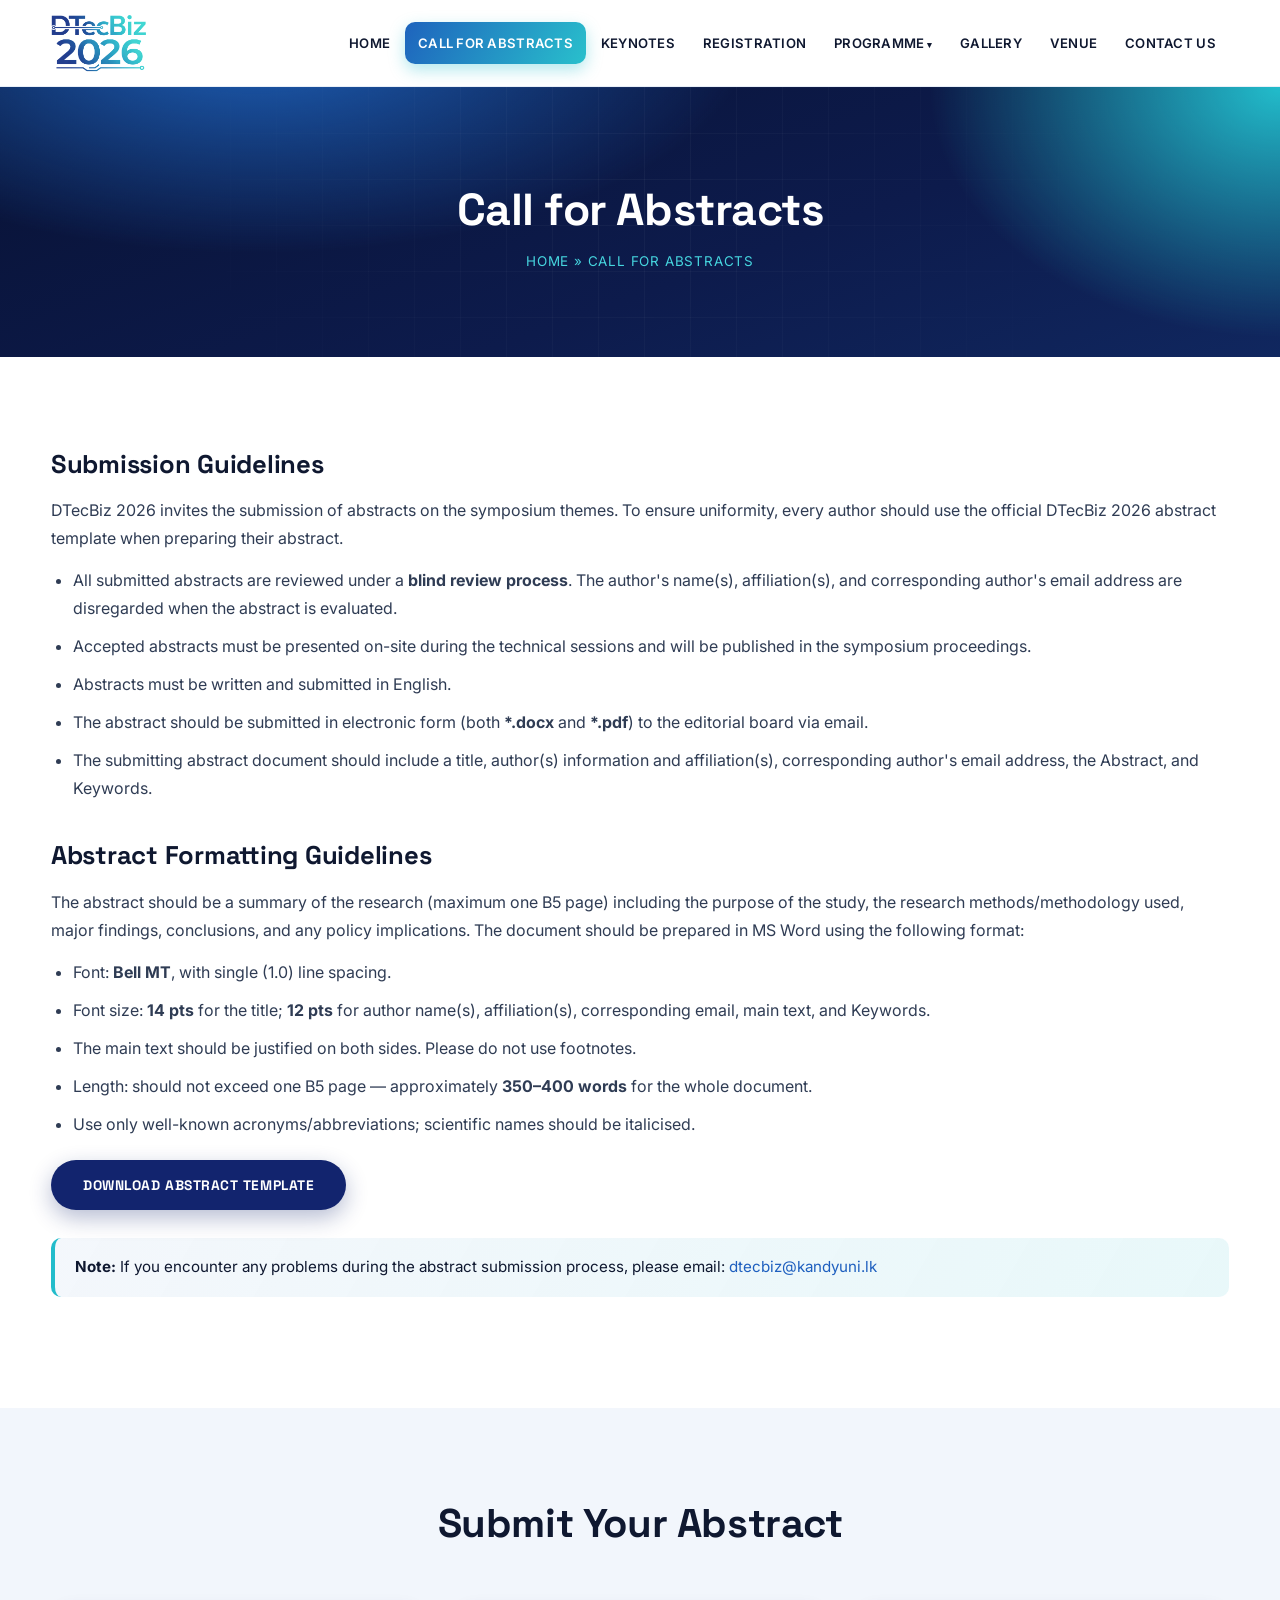
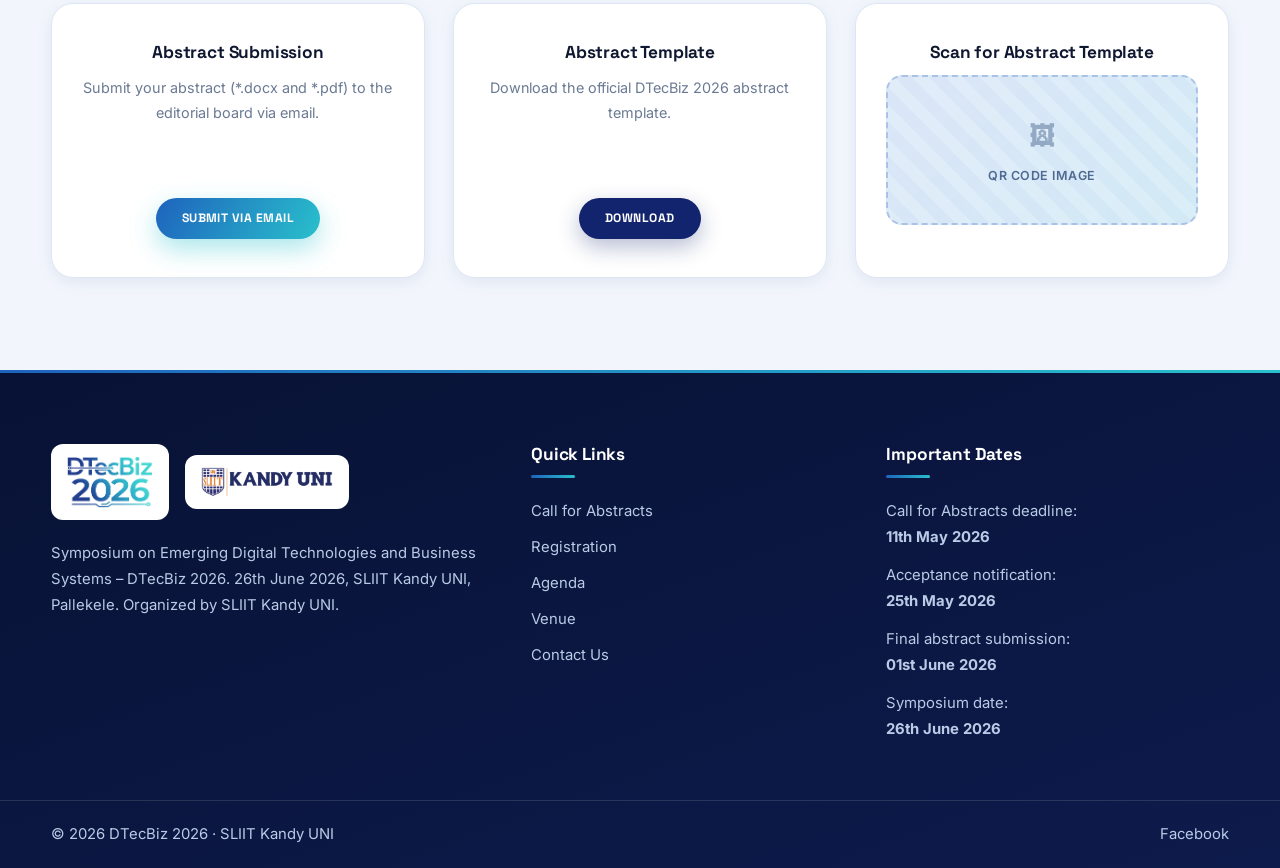
==== call-for-papers.html @ 885c9efa "Add DTecBiz 2026 symposium website Static front-end for the Symposium on Emerging Digital Technologi" ====
<!DOCTYPE html>
<html lang="en">
<head>
<meta charset="UTF-8">
<meta name="viewport" content="width=device-width, initial-scale=1.0">
<title>CALL FOR PAPERS - DTecBiz 2026</title>
<link rel="preconnect" href="https://fonts.googleapis.com">
<link href="https://fonts.googleapis.com/css2?family=Space+Grotesk:wght@400;500;600;700&family=Inter:wght@400;500;600;700&display=swap" rel="stylesheet">
<link rel="stylesheet" href="css/style.css">
</head>
<body>
<div id="scrollProgress"></div>

<header class="site-header">
    <div class="container">
        <a class="brand" href="index.html">
            <img src="images/dtecbiz-logo.png" alt="DTecBiz 2026" class="brand-logo">
        </a>
        <button class="nav-toggle" aria-label="Toggle menu" aria-expanded="false">&#9776;</button>
        <nav class="main-nav">
            <ul>
                <li><a href="index.html">HOME</a></li>
                <li class="active"><a href="call-for-papers.html">CALL FOR ABSTRACTS</a></li>
                <li><a href="keynotes.html">KEYNOTES</a></li>
                <li><a href="registration.html">REGISTRATION</a></li>
                <li class="dropdown"><a href="technical-programme.html">PROGRAMME</a>
                    <ul class="sub-menu">
                        <li><a href="technical-programme.html">AGENDA</a></li>
                        <li><a href="instructions.html">INSTRUCTIONS</a></li>
                    </ul>
                </li>
                <li><a href="gallery.html">GALLERY</a></li>
                <li><a href="venue.html">VENUE</a></li>
                <li><a href="contact-us.html">CONTACT US</a></li>
            </ul>
        </nav>
    </div>
</header>

<section class="page-hero">
    <div class="container">
        <h1>Call for Abstracts</h1>
        <div class="crumb">Home &raquo; Call for Abstracts</div>
    </div>
</section>

<section class="section">
    <div class="container content">
        <h2>Submission Guidelines</h2>
        <p>DTecBiz 2026 invites the submission of abstracts on the symposium themes. To ensure uniformity, every author should use the official DTecBiz 2026 abstract template when preparing their abstract.</p>
        <ul>
            <li>All submitted abstracts are reviewed under a <strong>blind review process</strong>. The author's name(s), affiliation(s), and corresponding author's email address are disregarded when the abstract is evaluated.</li>
            <li>Accepted abstracts must be presented on-site during the technical sessions and will be published in the symposium proceedings.</li>
            <li>Abstracts must be written and submitted in English.</li>
            <li>The abstract should be submitted in electronic form (both <strong>*.docx</strong> and <strong>*.pdf</strong>) to the editorial board via email.</li>
            <li>The submitting abstract document should include a title, author(s) information and affiliation(s), corresponding author's email address, the Abstract, and Keywords.</li>
        </ul>

        <h2>Abstract Formatting Guidelines</h2>
        <p>The abstract should be a summary of the research (maximum one B5 page) including the purpose of the study, the research methods/methodology used, major findings, conclusions, and any policy implications. The document should be prepared in MS Word using the following format:</p>
        <ul>
            <li>Font: <strong>Bell MT</strong>, with single (1.0) line spacing.</li>
            <li>Font size: <strong>14 pts</strong> for the title; <strong>12 pts</strong> for author name(s), affiliation(s), corresponding email, main text, and Keywords.</li>
            <li>The main text should be justified on both sides. Please do not use footnotes.</li>
            <li>Length: should not exceed one B5 page &mdash; approximately <strong>350&ndash;400 words</strong> for the whole document.</li>
            <li>Use only well-known acronyms/abbreviations; scientific names should be italicised.</li>
        </ul>
        <p style="margin-top:22px;">
            <a class="btn btn-green" href="#">Download Abstract Template</a>
        </p>
        <div class="note"><strong>Note:</strong> If you encounter any problems during the abstract submission process, please email: <a href="mailto:dtecbiz@kandyuni.lk">dtecbiz@kandyuni.lk</a></div>
    </div>
</section>

<section class="section alt">
    <div class="container">
        <div class="section-head">
            <h2>Submit Your Abstract</h2>
        </div>
        <div class="cards">
            <div class="card">
                <h3>Abstract Submission</h3>
                <p style="color:var(--muted);font-size:.9rem;margin-bottom:18px;">Submit your abstract (*.docx and *.pdf) to the editorial board via email.</p>
                <a class="btn btn-gold" href="mailto:dtecbiz@kandyuni.lk">Submit via Email</a>
            </div>
            <div class="card">
                <h3>Abstract Template</h3>
                <p style="color:var(--muted);font-size:.9rem;margin-bottom:18px;">Download the official DTecBiz 2026 abstract template.</p>
                <a class="btn btn-green" href="#">Download</a>
            </div>
            <div class="card">
                <h3>Scan for Abstract Template</h3>
                <div class="img-ph" style="min-height:150px;margin-bottom:14px;">QR code image</div>
            </div>
        </div>
    </div>
</section>

<footer class="site-footer">
    <div class="container footer-grid">
        <div>
            <div class="footer-logos">
                <span class="chip dtb"><img src="images/dtecbiz-logo.png" alt="DTecBiz 2026"></span>
                <span class="chip host"><img src="images/sliit-kandy-uni.png" alt="SLIIT Kandy UNI"></span>
            </div>
            <p>Symposium on Emerging Digital Technologies and Business Systems &ndash; DTecBiz 2026. 26th June 2026, SLIIT Kandy UNI, Pallekele. Organized by SLIIT Kandy UNI.</p>
        </div>
        <div>
            <h4>Quick Links</h4>
            <ul>
                <li><a href="call-for-papers.html">Call for Abstracts</a></li>
                <li><a href="registration.html">Registration</a></li>
                <li><a href="technical-programme.html">Agenda</a></li>
                <li><a href="venue.html">Venue</a></li>
                <li><a href="contact-us.html">Contact Us</a></li>
            </ul>
        </div>
        <div>
            <h4>Important Dates</h4>
            <p>Call for Abstracts deadline:<br><strong>11th May 2026</strong></p>
            <p>Acceptance notification:<br><strong>25th May 2026</strong></p>
            <p>Final abstract submission:<br><strong>01st June 2026</strong></p>
            <p>Symposium date:<br><strong>26th June 2026</strong></p>
        </div>
    </div>
    <div class="footer-bottom">
        <div class="container" style="display:flex;justify-content:space-between;flex-wrap:wrap;gap:10px;">
            <span>&copy; 2026 DTecBiz 2026 &middot; SLIIT Kandy UNI</span>
            <a href="#" target="_blank" rel="noopener">Facebook</a>
        </div>
    </div>
</footer>

<button id="scrollTop" aria-label="Scroll to top">&#8679;</button>
<script src="js/main.js"></script>
</body>
</html>
---- css/style.css ----
/* ============================================================
   DTecBiz 2026 — Symposium on Emerging Digital Technologies
   and Business Systems | Premium tech theme
   ============================================================ */

:root {
    /* DTecBiz logo gradient palette */
    --navy-deep: #081235;
    --navy: #0d1b4c;
    --navy-2: #12246e;
    --blue: #1e5fbf;
    --blue-bright: #2a86d8;
    --cyan: #22bccb;
    --cyan-light: #46d6df;
    --accent: #e8792b;          /* SLIIT orange, used sparingly */

    --grad-main: linear-gradient(120deg, #12246e 0%, #1e63bd 48%, #29c0cc 100%);
    --grad-soft: linear-gradient(120deg, #1e63bd, #29c0cc);
    --grad-text: linear-gradient(100deg, #12246e 0%, #1e63bd 45%, #22bccb 100%);

    --ink: #0f1830;
    --body: #2f3c54;
    --muted: #6b7a93;
    --bg: #ffffff;
    --bg-soft: #f2f6fc;
    --bg-tint: #eaf1fb;
    --border: #dde6f2;
    --glass: rgba(255, 255, 255, 0.72);

    --radius: 16px;
    --radius-lg: 22px;
    --shadow-sm: 0 4px 16px rgba(18, 36, 110, 0.08);
    --shadow: 0 14px 40px rgba(18, 36, 110, 0.14);
    --shadow-glow: 0 18px 50px rgba(34, 188, 203, 0.28);

    --font-head: "Space Grotesk", "Segoe UI", sans-serif;
    --font-body: "Inter", "Segoe UI", Roboto, Helvetica, Arial, sans-serif;
}

* { margin: 0; padding: 0; box-sizing: border-box; }

html { scroll-behavior: smooth; }

body {
    font-family: var(--font-body);
    color: var(--body);
    background: var(--bg);
    line-height: 1.75;
    font-size: 16px;
    overflow-x: hidden;
}

img { max-width: 100%; display: block; }
a { color: var(--blue); text-decoration: none; transition: color .2s; }
a:hover { color: var(--cyan); }

h1, h2, h3, h4 { font-family: var(--font-head); color: var(--ink); line-height: 1.22; font-weight: 700; letter-spacing: -0.01em; }

.container { width: min(1200px, 92%); margin: 0 auto; }

.grad-text {
    background: var(--grad-text);
    -webkit-background-clip: text;
    background-clip: text;
    color: transparent;
}

/* ---------- Scroll progress bar ---------- */
#scrollProgress {
    position: fixed; top: 0; left: 0; height: 3px; width: 0;
    background: var(--grad-soft);
    z-index: 3000;
    box-shadow: 0 0 12px rgba(34, 188, 203, .8);
}

/* ---------- Image placeholders ---------- */
.img-ph {
    display: flex; flex-direction: column; align-items: center; justify-content: center;
    gap: 6px;
    background:
        linear-gradient(135deg, rgba(30, 99, 189, .06), rgba(34, 188, 203, .10)),
        repeating-linear-gradient(45deg, #eef4fd, #eef4fd 12px, #e6eefb 12px, #e6eefb 24px);
    border: 2px dashed #a9c2e6;
    border-radius: var(--radius);
    color: #4f6a92;
    font-size: .78rem; font-weight: 600; letter-spacing: .04em; text-transform: uppercase;
    text-align: center; padding: 12px; min-height: 120px; width: 100%;
}
.img-ph::before { content: "\1F5BC"; font-size: 1.6rem; opacity: .5; }

/* ---------- Header ---------- */
.site-header {
    position: sticky; top: 0; z-index: 1000;
    background: rgba(255, 255, 255, 0.82);
    backdrop-filter: saturate(160%) blur(14px);
    -webkit-backdrop-filter: saturate(160%) blur(14px);
    border-bottom: 1px solid rgba(30, 99, 189, .10);
    transition: padding .3s, box-shadow .3s, background .3s;
}
.site-header.scrolled { box-shadow: 0 8px 30px rgba(18, 36, 110, .10); background: rgba(255,255,255,.92); }
.site-header .container { display: flex; align-items: center; justify-content: space-between; gap: 18px; padding: 14px 0; transition: padding .3s; }
.site-header.scrolled .container { padding: 8px 0; }

.brand { display: flex; align-items: center; gap: 14px; }
.brand-logo { height: 58px; width: auto; transition: height .3s; }
.site-header.scrolled .brand-logo { height: 46px; }

.host-badge {
    display: flex; align-items: center; gap: 10px;
    padding: 6px 14px 6px 16px; border-radius: 40px;
    background: linear-gradient(120deg, rgba(30,99,189,.06), rgba(34,188,203,.10));
    border: 1px solid rgba(30, 99, 189, .16);
}
.host-badge span { font-size: .62rem; font-weight: 700; letter-spacing: .14em; text-transform: uppercase; color: var(--muted); }
.host-badge img { height: 26px; width: auto; }

.main-nav ul { list-style: none; display: flex; align-items: center; gap: 2px; flex-wrap: wrap; }
.main-nav a {
    display: block; padding: 10px 13px; font-size: .82rem; font-weight: 600;
    letter-spacing: .02em; color: var(--ink); border-radius: 10px; position: relative;
}
.main-nav a:hover { color: var(--blue); background: var(--bg-tint); }
.main-nav li.active > a { color: #fff; background: var(--grad-soft); box-shadow: 0 6px 16px rgba(34,188,203,.35); }

.main-nav li { position: relative; }
.main-nav .dropdown > a::after { content: " \25BE"; font-size: .7em; }
.main-nav .sub-menu {
    display: none; position: absolute; top: 100%; left: 0; background: #fff;
    min-width: 240px; box-shadow: var(--shadow); border-radius: 14px; padding: 8px; flex-direction: column;
    border: 1px solid var(--border);
}
.main-nav .dropdown:hover .sub-menu, .main-nav .dropdown:focus-within .sub-menu { display: flex; }
.main-nav .sub-menu a { padding: 11px 14px; }

.nav-toggle {
    display: none; background: none; border: 2px solid var(--blue); color: var(--blue);
    font-size: 1.25rem; line-height: 1; padding: 7px 12px; border-radius: 10px; cursor: pointer;
}

/* ---------- Buttons ---------- */
.btn {
    display: inline-block; padding: 13px 32px; border-radius: 40px; font-weight: 700;
    font-size: .86rem; letter-spacing: .04em; text-transform: uppercase;
    position: relative; overflow: hidden; transition: transform .2s, box-shadow .2s; cursor: pointer;
    font-family: var(--font-head);
}
.btn::after {
    content: ""; position: absolute; top: 0; left: -120%; width: 60%; height: 100%;
    background: linear-gradient(120deg, transparent, rgba(255,255,255,.45), transparent);
    transform: skewX(-20deg); transition: left .6s;
}
.btn:hover::after { left: 130%; }
.btn:hover { transform: translateY(-3px); }
.btn-gold, .btn-primary {
    background: var(--grad-soft); color: #fff; box-shadow: 0 10px 26px rgba(34,188,203,.38);
}
.btn-gold:hover, .btn-primary:hover { color: #fff; box-shadow: var(--shadow-glow); }
.btn-outline { border: 2px solid rgba(255,255,255,.8); color: #fff; margin-left: 8px; }
.btn-outline:hover { background: #fff; color: var(--navy); }
.btn-green { background: var(--navy-2); color: #fff; box-shadow: 0 8px 22px rgba(18,36,110,.30); }
.btn-green:hover { color: #fff; background: var(--blue); }

/* ---------- Hero ---------- */
.hero {
    position: relative; color: #fff; text-align: center; padding: 130px 0 110px;
    background: radial-gradient(1200px 600px at 15% -10%, #1e63bd 0%, transparent 55%),
                radial-gradient(1000px 700px at 100% 20%, #22bccb 0%, transparent 50%),
                linear-gradient(160deg, #081235 0%, #0d1b4c 55%, #10275f 100%);
    overflow: hidden;
}
#heroCanvas { position: absolute; inset: 0; width: 100%; height: 100%; z-index: 0; opacity: .9; }
.hero::before {
    content: ""; position: absolute; inset: 0; z-index: 1;
    background: radial-gradient(700px 380px at 50% 120%, rgba(34,188,203,.30), transparent 70%);
    pointer-events: none;
}
.hero .container { position: relative; z-index: 2; }

.hero-cobrand { display: inline-flex; align-items: center; gap: 16px; margin-bottom: 26px;
    padding: 10px 22px; border-radius: 50px; background: rgba(255,255,255,.08);
    border: 1px solid rgba(255,255,255,.18); backdrop-filter: blur(6px); }
.hero-cobrand img.dtb { height: 46px; }
.hero-cobrand .divider { width: 1px; height: 30px; background: rgba(255,255,255,.3); }
.hero-cobrand .host { display: flex; flex-direction: column; align-items: flex-start; line-height: 1.2; }
.hero-cobrand .host small { font-size: .58rem; letter-spacing: .16em; text-transform: uppercase; color: #a9c7e8; }
.hero-cobrand .host img { height: 24px; margin-top: 3px; }

.hero h1 { color: #fff; font-size: clamp(1.8rem, 4.4vw, 3.4rem); max-width: 980px; margin: 0 auto 20px; line-height: 1.1; }
.hero .hero-meta { font-size: clamp(.95rem, 1.8vw, 1.2rem); color: var(--cyan-light); font-weight: 600; margin-bottom: 16px; }
.hero .hero-tagline { font-family: var(--font-body); font-style: italic; font-size: clamp(1rem, 2vw, 1.25rem); color: #d6e4f5; max-width: 760px; margin: 0 auto 38px; }
.hero .hero-cta { display: flex; gap: 12px; justify-content: center; flex-wrap: wrap; }

.hero-wave { position: absolute; bottom: -1px; left: 0; width: 100%; z-index: 2; line-height: 0; }
.hero-wave svg { width: 100%; height: 70px; display: block; }

/* ---------- Sections ---------- */
.section { padding: 92px 0; position: relative; }
.section.alt { background: var(--bg-soft); }
.section.dark {
    background: linear-gradient(160deg, #0b1740, #0d1b4c);
    color: #cfe0f5;
}
.section.dark h1, .section.dark h2, .section.dark h3, .section.dark h4 { color: #fff; }

.section-head { text-align: center; max-width: 780px; margin: 0 auto 54px; }
.section-head .eyebrow {
    display: inline-block; font-family: var(--font-head); font-size: .72rem; font-weight: 700;
    letter-spacing: .22em; text-transform: uppercase; color: var(--cyan);
    padding: 6px 16px; border: 1px solid rgba(34,188,203,.35); border-radius: 30px; margin-bottom: 16px;
    background: rgba(34,188,203,.06);
}
.section-head h2 { font-size: clamp(1.7rem, 3.2vw, 2.5rem); margin-bottom: 14px; }
.section-head p { color: var(--muted); font-size: 1.02rem; }

/* Welcome split */
.split { display: grid; grid-template-columns: 1.1fr .9fr; gap: 54px; align-items: center; }
.split .img-ph { min-height: 380px; }
.split h2 { font-size: clamp(1.6rem, 3vw, 2.2rem); margin-bottom: 20px; }
.split p { margin-bottom: 16px; color: var(--body); }

.goals { list-style: none; margin-top: 12px; }
.goals li { position: relative; padding-left: 34px; margin-bottom: 14px; color: var(--body); }
.goals li::before {
    content: "\2713"; position: absolute; left: 0; top: 4px; width: 22px; height: 22px;
    border-radius: 7px; background: var(--grad-soft); color: #fff; font-size: .72rem;
    display: flex; align-items: center; justify-content: center; box-shadow: 0 4px 12px rgba(34,188,203,.4);
}

/* Countdown */
.countdown-band {
    position: relative; color: #fff; text-align: center; padding: 78px 0; overflow: hidden;
    background: radial-gradient(800px 400px at 50% -40%, #1e63bd, transparent 60%),
                linear-gradient(160deg, #0b1740, #0d1b4c 60%, #10275f);
}
.countdown-band h2 { color: #fff; margin-bottom: 36px; font-size: clamp(1.5rem,2.6vw,2rem); }
.countdown { display: flex; justify-content: center; gap: 20px; flex-wrap: wrap; }
.count-box {
    background: rgba(255,255,255,.06); border: 1px solid rgba(255,255,255,.16);
    border-radius: var(--radius); padding: 26px 12px; width: 130px; backdrop-filter: blur(6px);
    transition: transform .25s, box-shadow .25s;
}
.count-box .num {
    font-size: 2.9rem; font-weight: 700; font-family: var(--font-head); line-height: 1.05;
    background: linear-gradient(120deg, #fff, #46d6df);
    -webkit-background-clip: text; background-clip: text; color: transparent;
}
.count-box .label { font-size: .74rem; text-transform: uppercase; letter-spacing: .14em; color: #a9c7e8; }

/* Cards */
.cards { display: grid; grid-template-columns: repeat(auto-fit, minmax(290px, 1fr)); gap: 28px; }
.card {
    position: relative; background: #fff; border: 1px solid var(--border); border-radius: var(--radius-lg);
    padding: 38px 30px; text-align: center; box-shadow: var(--shadow-sm);
    transition: transform .2s, box-shadow .3s, border-color .3s;
    display: flex; flex-direction: column; align-items: center; overflow: hidden;
}
.card::before {
    content: ""; position: absolute; inset: 0; border-radius: inherit; padding: 1.5px;
    background: var(--grad-soft); -webkit-mask: linear-gradient(#000 0 0) content-box, linear-gradient(#000 0 0);
    -webkit-mask-composite: xor; mask-composite: exclude; opacity: 0; transition: opacity .3s;
}
.card:hover { box-shadow: var(--shadow); transform: translateY(-6px); }
.card:hover::before { opacity: 1; }
.card .tag {
    display: inline-block; background: rgba(34,188,203,.12); color: #0f7c88;
    font-size: .66rem; font-weight: 800; letter-spacing: .16em; padding: 5px 14px; border-radius: 20px; margin-bottom: 18px;
}
.card h3 { font-size: 1.08rem; margin-bottom: 12px; }
.card .date { font-size: 1.35rem; font-weight: 700; font-family: var(--font-head); margin-bottom: 20px;
    background: var(--grad-text); -webkit-background-clip: text; background-clip: text; color: transparent; }
.card .btn { margin-top: auto; padding: 10px 26px; font-size: .76rem; }

/* Themes */
.themes-grid { display: grid; grid-template-columns: repeat(auto-fit, minmax(320px, 1fr)); gap: 16px; }
.themes-grid .theme {
    position: relative; background: #fff; border: 1px solid var(--border); border-radius: 14px;
    padding: 18px 22px 18px 26px; font-size: .96rem; color: var(--ink); font-weight: 500;
    transition: transform .2s, box-shadow .3s, color .2s; overflow: hidden;
}
.themes-grid .theme::before { content: ""; position: absolute; left: 0; top: 0; bottom: 0; width: 4px; background: var(--grad-soft); }
.themes-grid .theme:hover { transform: translateY(-4px); box-shadow: var(--shadow); }

/* Publishing */
.pub-box {
    background: #fff; border: 1px solid var(--border); border-radius: var(--radius-lg); box-shadow: var(--shadow-sm);
    padding: 46px; display: grid; grid-template-columns: 1fr 300px; gap: 42px; align-items: center;
}
.pub-box p { margin-bottom: 14px; color: var(--body); }
.pub-box ul { margin: 0 0 18px 20px; color: var(--body); }
.pub-box ul li { margin-bottom: 9px; }
.pub-box .img-ph { min-height: 280px; }

/* Downloads strip */
.download-strip { display: grid; grid-template-columns: repeat(auto-fit, minmax(260px, 1fr)); gap: 28px; }
.download-strip .card .img-ph { min-height: 210px; margin-bottom: 20px; }

/* Hosted-by band */
.hostband { padding: 66px 0; background: var(--bg-soft); text-align: center; }
.hostband .logos { display: flex; align-items: stretch; justify-content: center; gap: 40px; flex-wrap: wrap; margin-top: 28px; }
.hostband .logo-card {
    background: #fff; border: 1px solid var(--border); border-radius: var(--radius);
    padding: 28px 44px; box-shadow: var(--shadow-sm); transition: transform .25s, box-shadow .3s;
    display: flex; flex-direction: column; align-items: center; justify-content: center;
}
.hostband .logo-card:hover { transform: translateY(-6px); box-shadow: var(--shadow); }
.hostband .logo-card img { height: 66px; width: auto; }
.hostband .logo-card.dtb img { height: 84px; }
.hostband .logo-card small { display: block; margin-top: 14px; font-size: .64rem; letter-spacing: .16em; text-transform: uppercase; color: var(--muted); font-weight: 700; }

/* ---------- Page hero ---------- */
.page-hero {
    position: relative; color: #fff; text-align: center; padding: 96px 0 84px; overflow: hidden;
    background: radial-gradient(900px 400px at 20% -20%, #1e63bd 0%, transparent 55%),
                radial-gradient(700px 500px at 100% 0%, #22bccb 0%, transparent 50%),
                linear-gradient(160deg, #081235, #0d1b4c 60%, #10275f);
}
.page-hero::after {
    content: ""; position: absolute; inset: 0;
    background-image: linear-gradient(rgba(255,255,255,.04) 1px, transparent 1px),
                      linear-gradient(90deg, rgba(255,255,255,.04) 1px, transparent 1px);
    background-size: 46px 46px; mask-image: radial-gradient(circle at 50% 40%, #000, transparent 75%);
    -webkit-mask-image: radial-gradient(circle at 50% 40%, #000, transparent 75%);
}
.page-hero .container { position: relative; z-index: 2; }
.page-hero h1 { color: #fff; font-size: clamp(1.9rem, 3.6vw, 2.8rem); }
.page-hero .crumb { margin-top: 12px; font-size: .84rem; color: var(--cyan-light); letter-spacing: .06em; text-transform: uppercase; }

/* ---------- Content blocks ---------- */
.content h2 { font-size: 1.6rem; margin: 38px 0 16px; }
.content h2:first-child { margin-top: 0; }
.content h3 { font-size: 1.2rem; margin: 28px 0 12px; }
.content p { margin-bottom: 14px; color: var(--body); }
.content ul, .content ol { margin: 0 0 18px 22px; color: var(--body); }
.content li { margin-bottom: 10px; }
.note {
    background: linear-gradient(120deg, rgba(30,99,189,.05), rgba(34,188,203,.10));
    border-left: 4px solid var(--cyan); padding: 16px 20px; border-radius: 10px; margin: 20px 0; font-size: .95rem; color: var(--ink);
}

/* Tables */
.table-wrap { overflow-x: auto; margin: 20px 0 32px; border-radius: var(--radius); box-shadow: var(--shadow-sm); }
table.fees { width: 100%; border-collapse: collapse; background: #fff; overflow: hidden; font-size: .95rem; }
table.fees th { background: var(--grad-soft); color: #fff; text-align: left; padding: 15px 18px; font-weight: 700; font-family: var(--font-head); letter-spacing: .02em; }
table.fees td { padding: 14px 18px; border-bottom: 1px solid var(--border); color: var(--ink); }
table.fees tr:nth-child(even) td { background: var(--bg-soft); }
table.fees tr:last-child td { border-bottom: none; }
table.fees tr:hover td { background: var(--bg-tint); }

/* Speakers */
.speaker-year { margin-bottom: 60px; }
.speaker-year > h2 { text-align: center; font-size: 1.5rem; margin-bottom: 34px; }
.speaker-year > h2 span { background: var(--grad-text); -webkit-background-clip: text; background-clip: text; color: transparent; }
.speakers { display: grid; grid-template-columns: repeat(auto-fit, minmax(230px, 1fr)); gap: 28px; justify-content: center; max-width: 1000px; margin: 0 auto; }
.speaker {
    background: #fff; border: 1px solid var(--border); border-radius: var(--radius-lg); padding: 30px 24px;
    text-align: center; box-shadow: var(--shadow-sm); transition: transform .25s, box-shadow .3s;
}
.speaker:hover { transform: translateY(-6px); box-shadow: var(--shadow); }
.speaker .img-ph { width: 150px; height: 150px; min-height: 150px; border-radius: 50%; margin: 0 auto 18px; font-size: .58rem; }
.speaker h3 { font-size: 1.08rem; margin-bottom: 8px; }
.speaker p { font-size: .84rem; color: var(--muted); line-height: 1.55; }

/* Gallery */
.gallery-grid { display: grid; grid-template-columns: repeat(auto-fill, minmax(250px, 1fr)); gap: 18px; }
.gallery-grid .img-ph { min-height: 200px; font-size: .66rem; transition: transform .3s, box-shadow .3s; }
.gallery-grid .img-ph:hover { transform: scale(1.03); box-shadow: var(--shadow); }

/* Contact */
.contact-grid { display: grid; grid-template-columns: repeat(auto-fit, minmax(320px, 1fr)); gap: 30px; }
.contact-card { background: #fff; border: 1px solid var(--border); border-radius: var(--radius-lg); box-shadow: var(--shadow-sm); padding: 36px; text-align: center; transition: transform .25s, box-shadow .3s; }
.contact-card:hover { transform: translateY(-5px); box-shadow: var(--shadow); }
.contact-card .img-ph { width: 130px; height: 130px; min-height: 130px; border-radius: 50%; margin: 0 auto 20px; font-size: .58rem; }
.contact-card h3 { font-size: 1.2rem; }
.contact-card .role { font-weight: 700; font-size: .78rem; text-transform: uppercase; letter-spacing: .12em; margin-bottom: 16px;
    background: var(--grad-text); -webkit-background-clip: text; background-clip: text; color: transparent; }
.contact-card p { font-size: .93rem; color: var(--body); margin-bottom: 6px; }
.map-ph { min-height: 400px; margin-top: 44px; }

/* Venue */
.venue-block { margin-bottom: 64px; }
.venue-block .split .img-ph { min-height: 320px; }

/* ---------- Footer ---------- */
.site-footer {
    position: relative; color: #b9cbe6; padding: 74px 0 0; font-size: .93rem;
    background: linear-gradient(160deg, #081235, #0d1b4c);
    overflow: hidden;
}
.site-footer::before {
    content: ""; position: absolute; top: 0; left: 0; right: 0; height: 3px; background: var(--grad-soft);
}
.footer-grid { display: grid; grid-template-columns: 1.4fr 1fr 1.1fr; gap: 44px; padding-bottom: 46px; position: relative; z-index: 2; }
.site-footer h4 { color: #fff; font-size: 1.08rem; margin-bottom: 20px; }
.site-footer h4::after { content: ""; display: block; width: 44px; height: 3px; background: var(--grad-soft); margin-top: 10px; border-radius: 2px; }
.site-footer p { margin-bottom: 12px; }
.site-footer ul { list-style: none; }
.site-footer ul li { margin-bottom: 10px; }
.site-footer a { color: #b9cbe6; }
.site-footer a:hover { color: var(--cyan-light); }
.footer-logos { display: flex; align-items: center; gap: 16px; margin-bottom: 20px; flex-wrap: wrap; }
.footer-logos .chip { background: #fff; border-radius: 12px; padding: 12px 16px; display: flex; align-items: center; }
.footer-logos .chip.dtb img { height: 52px; }
.footer-logos .chip.host img { height: 30px; }
.footer-bottom { border-top: 1px solid rgba(255,255,255,.12); padding: 20px 0; position: relative; z-index: 2; }
.footer-bottom .container { display: flex; justify-content: space-between; align-items: center; gap: 12px; flex-wrap: wrap; }

/* Scroll top */
#scrollTop {
    position: fixed; right: 24px; bottom: 24px; width: 50px; height: 50px; border: none; border-radius: 50%;
    background: var(--grad-soft); color: #fff; font-size: 1.2rem; cursor: pointer;
    box-shadow: var(--shadow-glow); opacity: 0; pointer-events: none; transition: opacity .3s, transform .3s; z-index: 999;
}
#scrollTop.show { opacity: 1; pointer-events: auto; }
#scrollTop:hover { transform: translateY(-4px) scale(1.06); }

/* ---------- Scroll reveal ---------- */
[data-reveal] { opacity: 0; transform: translateY(34px); transition: opacity .7s cubic-bezier(.2,.7,.2,1), transform .7s cubic-bezier(.2,.7,.2,1); will-change: opacity, transform; }
[data-reveal].in { opacity: 1; transform: none; }
[data-reveal].d1 { transition-delay: .08s; }
[data-reveal].d2 { transition-delay: .16s; }
[data-reveal].d3 { transition-delay: .24s; }
[data-reveal].d4 { transition-delay: .32s; }
[data-reveal].d5 { transition-delay: .40s; }

/* 3D tilt */
.tilt { transform-style: preserve-3d; transition: transform .18s ease; }

@media (prefers-reduced-motion: reduce) {
    [data-reveal] { opacity: 1 !important; transform: none !important; }
    #heroCanvas { display: none; }
    html { scroll-behavior: auto; }
}

/* ---------- Responsive ---------- */
@media (max-width: 1180px) { .host-badge { display: none; } }
@media (max-width: 1024px) { .main-nav a { padding: 9px 9px; font-size: .76rem; } }

@media (max-width: 900px) {
    .nav-toggle { display: block; }
    .main-nav {
        display: none; position: absolute; top: 100%; left: 0; right: 0; background: #fff;
        box-shadow: 0 14px 30px rgba(0,0,0,.12); padding: 12px 5%;
    }
    .main-nav.open { display: block; }
    .main-nav ul { flex-direction: column; align-items: stretch; gap: 0; }
    .main-nav a { padding: 14px 10px; font-size: .92rem; border-bottom: 1px solid var(--border); border-radius: 0; }
    .main-nav .sub-menu { display: flex; position: static; box-shadow: none; padding: 0 0 0 18px; min-width: 0; border: none; }
    .split, .pub-box, .footer-grid { grid-template-columns: 1fr; }
    .hero { padding: 96px 0 80px; }
}
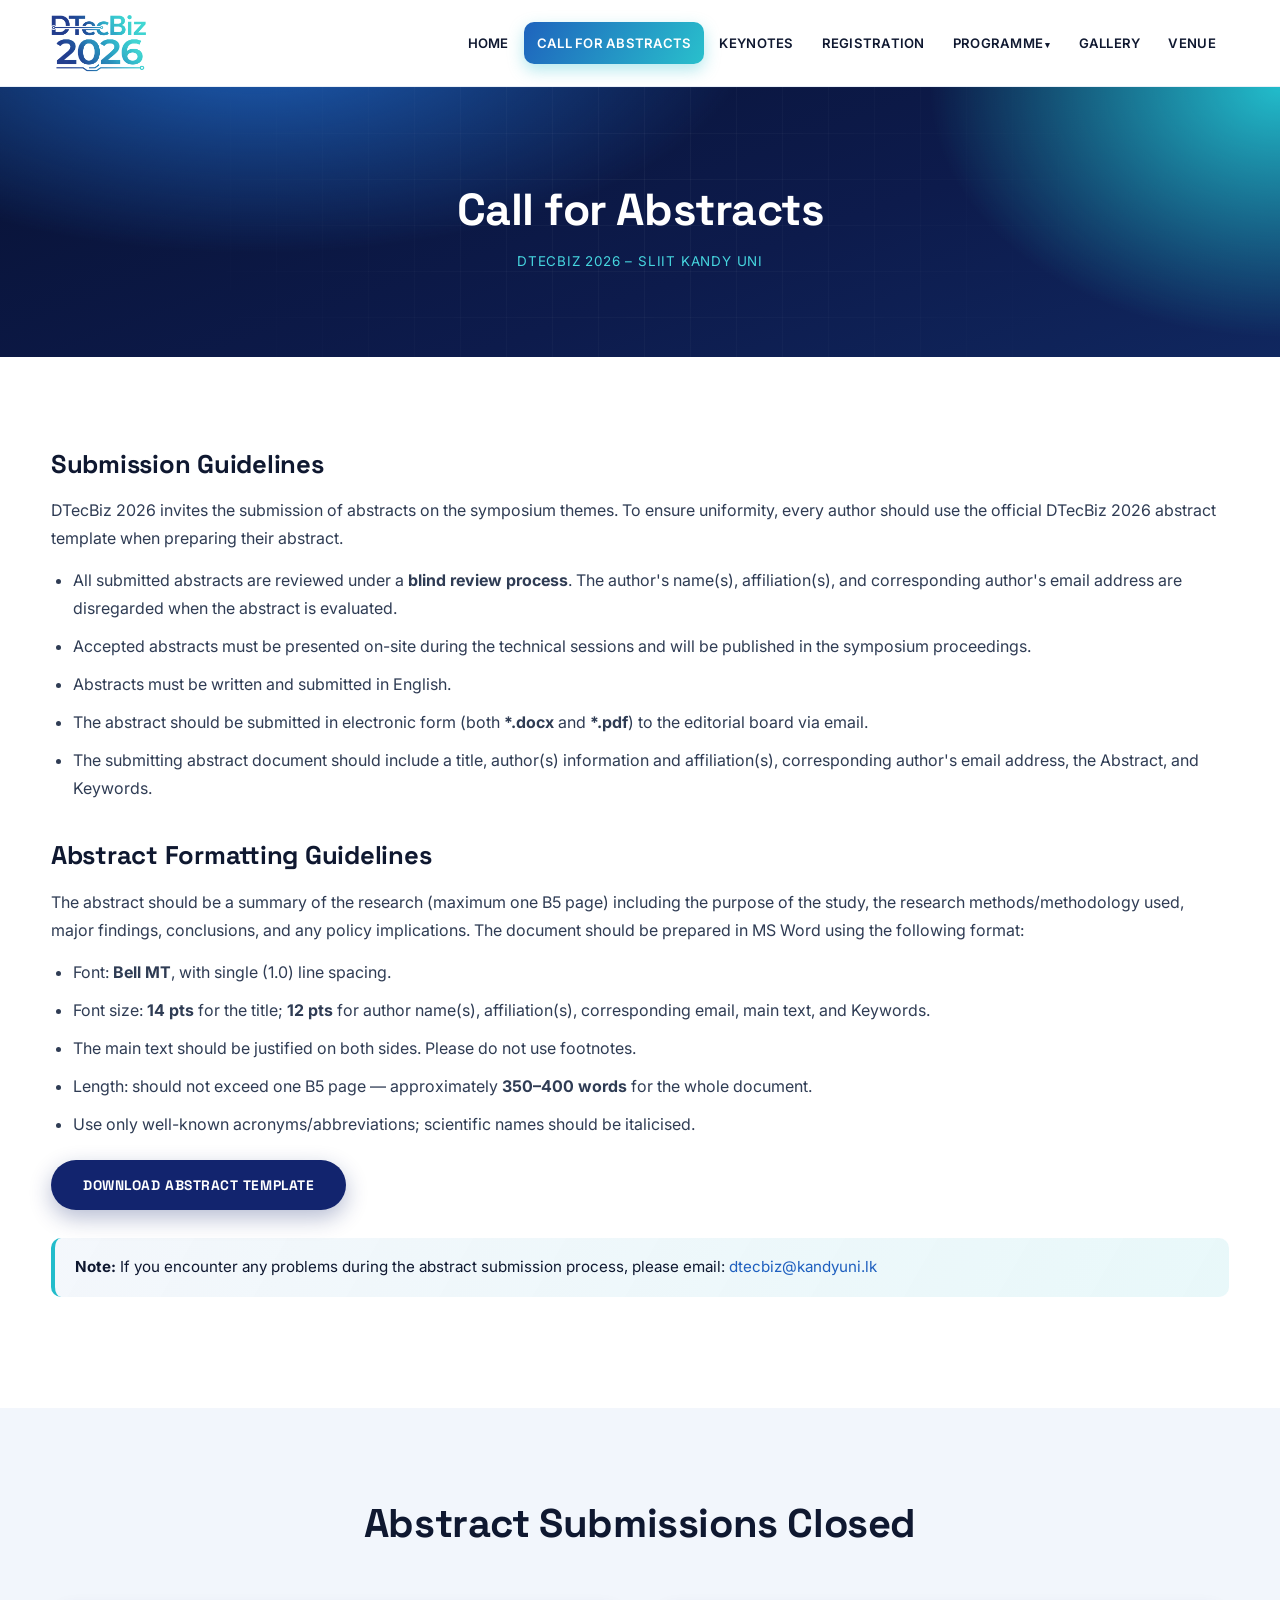
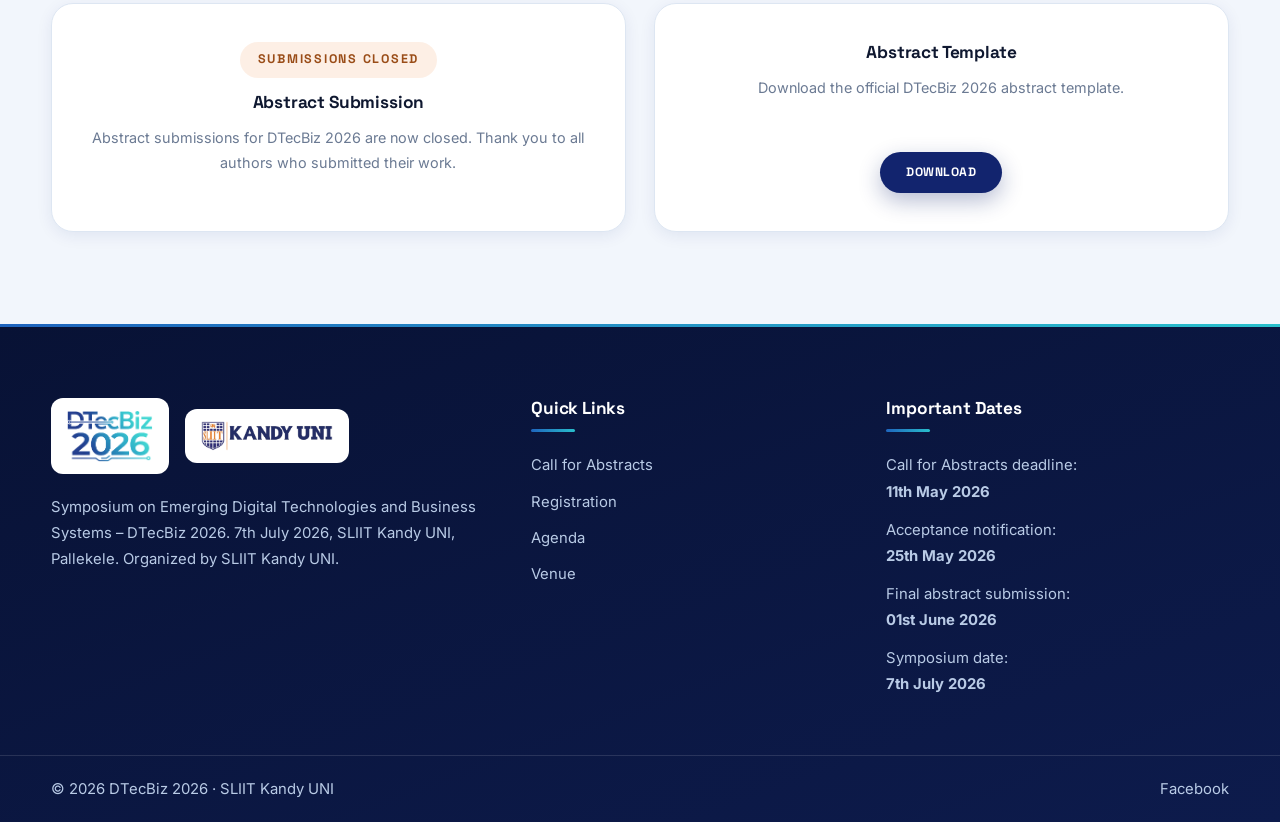
==== commit 6ea8b0eb: "Build DTecBiz website" ====
--- a/call-for-papers.html
+++ b/call-for-papers.html
@@ -31,7 +31,6 @@
                 </li>
                 <li><a href="gallery.html">GALLERY</a></li>
                 <li><a href="venue.html">VENUE</a></li>
-                <li><a href="contact-us.html">CONTACT US</a></li>
             </ul>
         </nav>
     </div>
@@ -40,7 +39,7 @@
 <section class="page-hero">
     <div class="container">
         <h1>Call for Abstracts</h1>
-        <div class="crumb">Home &raquo; Call for Abstracts</div>
+        <div class="crumb">DTecBiz 2026 &ndash; SLIIT Kandy UNI</div>
     </div>
 </section>
 
@@ -66,7 +65,7 @@
             <li>Use only well-known acronyms/abbreviations; scientific names should be italicised.</li>
         </ul>
         <p style="margin-top:22px;">
-            <a class="btn btn-green" href="#">Download Abstract Template</a>
+            <a class="btn btn-green" href="abstract/Abstract%20Template.docx" download="DTecBiz-2026-Abstract-Template.docx">Download Abstract Template</a>
         </p>
         <div class="note"><strong>Note:</strong> If you encounter any problems during the abstract submission process, please email: <a href="mailto:dtecbiz@kandyuni.lk">dtecbiz@kandyuni.lk</a></div>
     </div>
@@ -75,23 +74,20 @@
 <section class="section alt">
     <div class="container">
         <div class="section-head">
-            <h2>Submit Your Abstract</h2>
+            <h2>Abstract Submissions Closed</h2>
         </div>
         <div class="cards">
             <div class="card">
+                <span class="closed-status inline">Submissions Closed</span>
                 <h3>Abstract Submission</h3>
-                <p style="color:var(--muted);font-size:.9rem;margin-bottom:18px;">Submit your abstract (*.docx and *.pdf) to the editorial board via email.</p>
-                <a class="btn btn-gold" href="mailto:dtecbiz@kandyuni.lk">Submit via Email</a>
+                <p style="color:var(--muted);font-size:.9rem;margin-bottom:18px;">Abstract submissions for DTecBiz 2026 are now closed. Thank you to all authors who submitted their work.</p>
             </div>
             <div class="card">
                 <h3>Abstract Template</h3>
                 <p style="color:var(--muted);font-size:.9rem;margin-bottom:18px;">Download the official DTecBiz 2026 abstract template.</p>
-                <a class="btn btn-green" href="#">Download</a>
+                <a class="btn btn-green" href="abstract/Abstract%20Template.docx" download="DTecBiz-2026-Abstract-Template.docx">Download</a>
             </div>
-            <div class="card">
-                <h3>Scan for Abstract Template</h3>
-                <div class="img-ph" style="min-height:150px;margin-bottom:14px;">QR code image</div>
-            </div>
+
         </div>
     </div>
 </section>
@@ -103,7 +99,7 @@
                 <span class="chip dtb"><img src="images/dtecbiz-logo.png" alt="DTecBiz 2026"></span>
                 <span class="chip host"><img src="images/sliit-kandy-uni.png" alt="SLIIT Kandy UNI"></span>
             </div>
-            <p>Symposium on Emerging Digital Technologies and Business Systems &ndash; DTecBiz 2026. 26th June 2026, SLIIT Kandy UNI, Pallekele. Organized by SLIIT Kandy UNI.</p>
+            <p>Symposium on Emerging Digital Technologies and Business Systems &ndash; DTecBiz 2026. 7th July 2026, SLIIT Kandy UNI, Pallekele. Organized by SLIIT Kandy UNI.</p>
         </div>
         <div>
             <h4>Quick Links</h4>
@@ -112,7 +108,6 @@
                 <li><a href="registration.html">Registration</a></li>
                 <li><a href="technical-programme.html">Agenda</a></li>
                 <li><a href="venue.html">Venue</a></li>
-                <li><a href="contact-us.html">Contact Us</a></li>
             </ul>
         </div>
         <div>
@@ -120,7 +115,7 @@
             <p>Call for Abstracts deadline:<br><strong>11th May 2026</strong></p>
             <p>Acceptance notification:<br><strong>25th May 2026</strong></p>
             <p>Final abstract submission:<br><strong>01st June 2026</strong></p>
-            <p>Symposium date:<br><strong>26th June 2026</strong></p>
+            <p>Symposium date:<br><strong>7th July 2026</strong></p>
         </div>
     </div>
     <div class="footer-bottom">
--- a/css/style.css
+++ b/css/style.css
@@ -160,6 +160,32 @@
 .btn-green { background: var(--navy-2); color: #fff; box-shadow: 0 8px 22px rgba(18,36,110,.30); }
 .btn-green:hover { color: #fff; background: var(--blue); }
 
+/* ---------- Video Hero ---------- */
+.video-hero {
+    position: relative;
+    width: 100%;
+    min-height: calc(100svh - 87px);
+    background: #050b20;
+    overflow: hidden;
+    display: flex;
+    align-items: center;
+    justify-content: center;
+}
+.video-hero::after {
+    content: "";
+    position: absolute;
+    inset: auto 0 0;
+    height: 120px;
+    background: linear-gradient(180deg, transparent, rgba(8, 18, 53, .34));
+    pointer-events: none;
+}
+.video-hero-media {
+    width: 100%;
+    height: 100%;
+    min-height: calc(100svh - 87px);
+    object-fit: contain;
+    display: block;
+}
 /* ---------- Hero ---------- */
 .hero {
     position: relative; color: #fff; text-align: center; padding: 130px 0 110px;
@@ -183,7 +209,7 @@
 .hero-cobrand .divider { width: 1px; height: 30px; background: rgba(255,255,255,.3); }
 .hero-cobrand .host { display: flex; flex-direction: column; align-items: flex-start; line-height: 1.2; }
 .hero-cobrand .host small { font-size: .58rem; letter-spacing: .16em; text-transform: uppercase; color: #a9c7e8; }
-.hero-cobrand .host img { height: 24px; margin-top: 3px; }
+.hero-cobrand .host img { height: 30px; width: auto; margin-top: 5px; padding: 5px 9px; background: #fff; border-radius: 8px; box-shadow: 0 4px 14px rgba(0,0,0,.16); }
 
 .hero h1 { color: #fff; font-size: clamp(1.8rem, 4.4vw, 3.4rem); max-width: 980px; margin: 0 auto 20px; line-height: 1.1; }
 .hero .hero-meta { font-size: clamp(.95rem, 1.8vw, 1.2rem); color: var(--cyan-light); font-weight: 600; margin-bottom: 16px; }
@@ -215,6 +241,15 @@
 /* Welcome split */
 .split { display: grid; grid-template-columns: 1.1fr .9fr; gap: 54px; align-items: center; }
 .split .img-ph { min-height: 380px; }
+.welcome-image {
+    width: 100%;
+    min-height: 380px;
+    max-height: 460px;
+    object-fit: cover;
+    border-radius: var(--radius);
+    box-shadow: var(--shadow);
+    border: 1px solid rgba(30,99,189,.12);
+}
 .split h2 { font-size: clamp(1.6rem, 3vw, 2.2rem); margin-bottom: 20px; }
 .split p { margin-bottom: 16px; color: var(--body); }
 
@@ -289,10 +324,32 @@
 .pub-box ul { margin: 0 0 18px 20px; color: var(--body); }
 .pub-box ul li { margin-bottom: 9px; }
 .pub-box .img-ph { min-height: 280px; }
+.abstract-book-image {
+    width: 100%;
+    min-height: 280px;
+    max-height: 360px;
+    object-fit: contain;
+    border-radius: var(--radius);
+    background: var(--bg-soft);
+    border: 1px solid rgba(30,99,189,.12);
+    box-shadow: var(--shadow-sm);
+    padding: 12px;
+}
 
 /* Downloads strip */
 .download-strip { display: grid; grid-template-columns: repeat(auto-fit, minmax(260px, 1fr)); gap: 28px; }
 .download-strip .card .img-ph { min-height: 210px; margin-bottom: 20px; }
+.template-cover-image {
+    width: 100%;
+    max-height: 280px;
+    object-fit: contain;
+    margin-bottom: 22px;
+    border-radius: var(--radius);
+    background: var(--bg-soft);
+    border: 1px solid rgba(30,99,189,.12);
+    box-shadow: var(--shadow-sm);
+    padding: 10px;
+}
 
 /* Hosted-by band */
 .hostband { padding: 66px 0; background: var(--bg-soft); text-align: center; }
@@ -357,6 +414,16 @@
 }
 .speaker:hover { transform: translateY(-6px); box-shadow: var(--shadow); }
 .speaker .img-ph { width: 150px; height: 150px; min-height: 150px; border-radius: 50%; margin: 0 auto 18px; font-size: .58rem; }
+.speaker-photo {
+    width: 170px;
+    height: 170px;
+    object-fit: cover;
+    object-position: center top;
+    border-radius: 50%;
+    margin: 0 auto 20px;
+    border: 4px solid #fff;
+    box-shadow: 0 12px 28px rgba(18,36,110,.18);
+}
 .speaker h3 { font-size: 1.08rem; margin-bottom: 8px; }
 .speaker p { font-size: .84rem; color: var(--muted); line-height: 1.55; }
 
@@ -375,11 +442,161 @@
     background: var(--grad-text); -webkit-background-clip: text; background-clip: text; color: transparent; }
 .contact-card p { font-size: .93rem; color: var(--body); margin-bottom: 6px; }
 .map-ph { min-height: 400px; margin-top: 44px; }
+.map-panel {
+    overflow: hidden;
+    background: #fff;
+    border: 1px solid var(--border);
+    border-radius: var(--radius-lg);
+    box-shadow: var(--shadow-sm);
+}
+.map-panel iframe {
+    display: block;
+    width: 100%;
+    height: 420px;
+    border: 0;
+}
+.map-panel-footer {
+    display: flex;
+    align-items: center;
+    justify-content: space-between;
+    gap: 20px;
+    padding: 24px 28px;
+    border-top: 1px solid var(--border);
+}
+.map-panel-footer h3 {
+    font-size: 1.1rem;
+    margin-bottom: 4px;
+}
+.map-panel-footer p {
+    color: var(--muted);
+    font-size: .94rem;
+    line-height: 1.5;
+}
 
 /* Venue */
 .venue-block { margin-bottom: 64px; }
 .venue-block .split .img-ph { min-height: 320px; }
-
+.venue-image {
+    width: 100%;
+    min-height: 320px;
+    max-height: 420px;
+    object-fit: cover;
+    border-radius: var(--radius);
+    box-shadow: var(--shadow-sm);
+    border: 1px solid rgba(30,99,189,.12);
+}
+.venue-image-contain {
+    height: auto;
+    min-height: 0;
+    max-height: none;
+    object-fit: contain;
+}
+
+/* Registration closed */
+.registration-closed-section {
+    min-height: 520px;
+    display: flex;
+    align-items: center;
+    background:
+        radial-gradient(520px 260px at 50% 0%, rgba(34,188,203,.12), transparent 70%),
+        linear-gradient(180deg, #fff 0%, #f6f9fd 100%);
+}
+.closed-card {
+    position: relative;
+    max-width: 780px;
+    margin: 0 auto;
+    padding: 54px 44px;
+    text-align: center;
+    background: #fff;
+    border: 1px solid rgba(30, 99, 189, .14);
+    border-radius: 8px;
+    box-shadow: 0 24px 70px rgba(18, 36, 110, .14);
+    overflow: hidden;
+}
+.closed-card::before {
+    content: "";
+    position: absolute;
+    inset: 0 0 auto;
+    height: 5px;
+    background: var(--grad-soft);
+}
+.closed-visual {
+    position: relative;
+    width: 112px;
+    height: 112px;
+    margin: 0 auto 24px;
+    display: flex;
+    align-items: center;
+    justify-content: center;
+}
+.closed-ring {
+    position: absolute;
+    inset: 8px;
+    border: 1px solid rgba(34,188,203,.38);
+    border-radius: 50%;
+    animation: closedPulse 2.8s ease-out infinite;
+}
+.closed-ring.delay { animation-delay: 1.1s; }
+.closed-icon {
+    position: relative;
+    width: 72px;
+    height: 72px;
+    border-radius: 50%;
+    display: flex;
+    align-items: center;
+    justify-content: center;
+    background: var(--grad-soft);
+    color: #fff;
+    font-family: var(--font-head);
+    font-size: 2.1rem;
+    font-weight: 700;
+    box-shadow: 0 14px 34px rgba(34,188,203,.34);
+}
+.closed-status.inline { margin-bottom: 14px; background: rgba(232, 121, 43, .12); color: #9a4d18; }
+.closed-status {
+    display: inline-block;
+    margin-bottom: 16px;
+    padding: 7px 18px;
+    border-radius: 999px;
+    background: rgba(18, 36, 110, .08);
+    color: var(--navy-2);
+    font-family: var(--font-head);
+    font-size: .78rem;
+    font-weight: 700;
+    letter-spacing: .14em;
+    text-transform: uppercase;
+}
+.closed-card h2 {
+    font-size: clamp(1.75rem, 3.4vw, 2.7rem);
+    margin-bottom: 16px;
+}
+.closed-card p {
+    max-width: 620px;
+    margin: 0 auto 30px;
+    color: var(--body);
+    font-size: 1.04rem;
+}
+.closed-actions {
+    display: flex;
+    justify-content: center;
+    gap: 14px;
+    flex-wrap: wrap;
+}
+.btn-light {
+    border: 1px solid rgba(18,36,110,.18);
+    background: #fff;
+    color: var(--navy-2);
+    box-shadow: 0 8px 20px rgba(18,36,110,.08);
+}
+.btn-light:hover {
+    color: var(--blue);
+    box-shadow: var(--shadow-sm);
+}
+@keyframes closedPulse {
+    0% { transform: scale(.78); opacity: .72; }
+    70% { opacity: .08; }
+    100% { transform: scale(1.28); opacity: 0; }
+}
 /* ---------- Footer ---------- */
 .site-footer {
     position: relative; color: #b9cbe6; padding: 74px 0 0; font-size: .93rem;
@@ -446,5 +663,11 @@
     .main-nav a { padding: 14px 10px; font-size: .92rem; border-bottom: 1px solid var(--border); border-radius: 0; }
     .main-nav .sub-menu { display: flex; position: static; box-shadow: none; padding: 0 0 0 18px; min-width: 0; border: none; }
     .split, .pub-box, .footer-grid { grid-template-columns: 1fr; }
+    .map-panel-footer { align-items: flex-start; flex-direction: column; }
+    .map-panel iframe { height: 320px; }
+    .closed-card { padding: 42px 22px; }
+    .closed-visual { width: 96px; height: 96px; }
+    .closed-icon { width: 62px; height: 62px; font-size: 1.85rem; }
+    .video-hero, .video-hero-media { min-height: calc(100svh - 75px); }
     .hero { padding: 96px 0 80px; }
 }
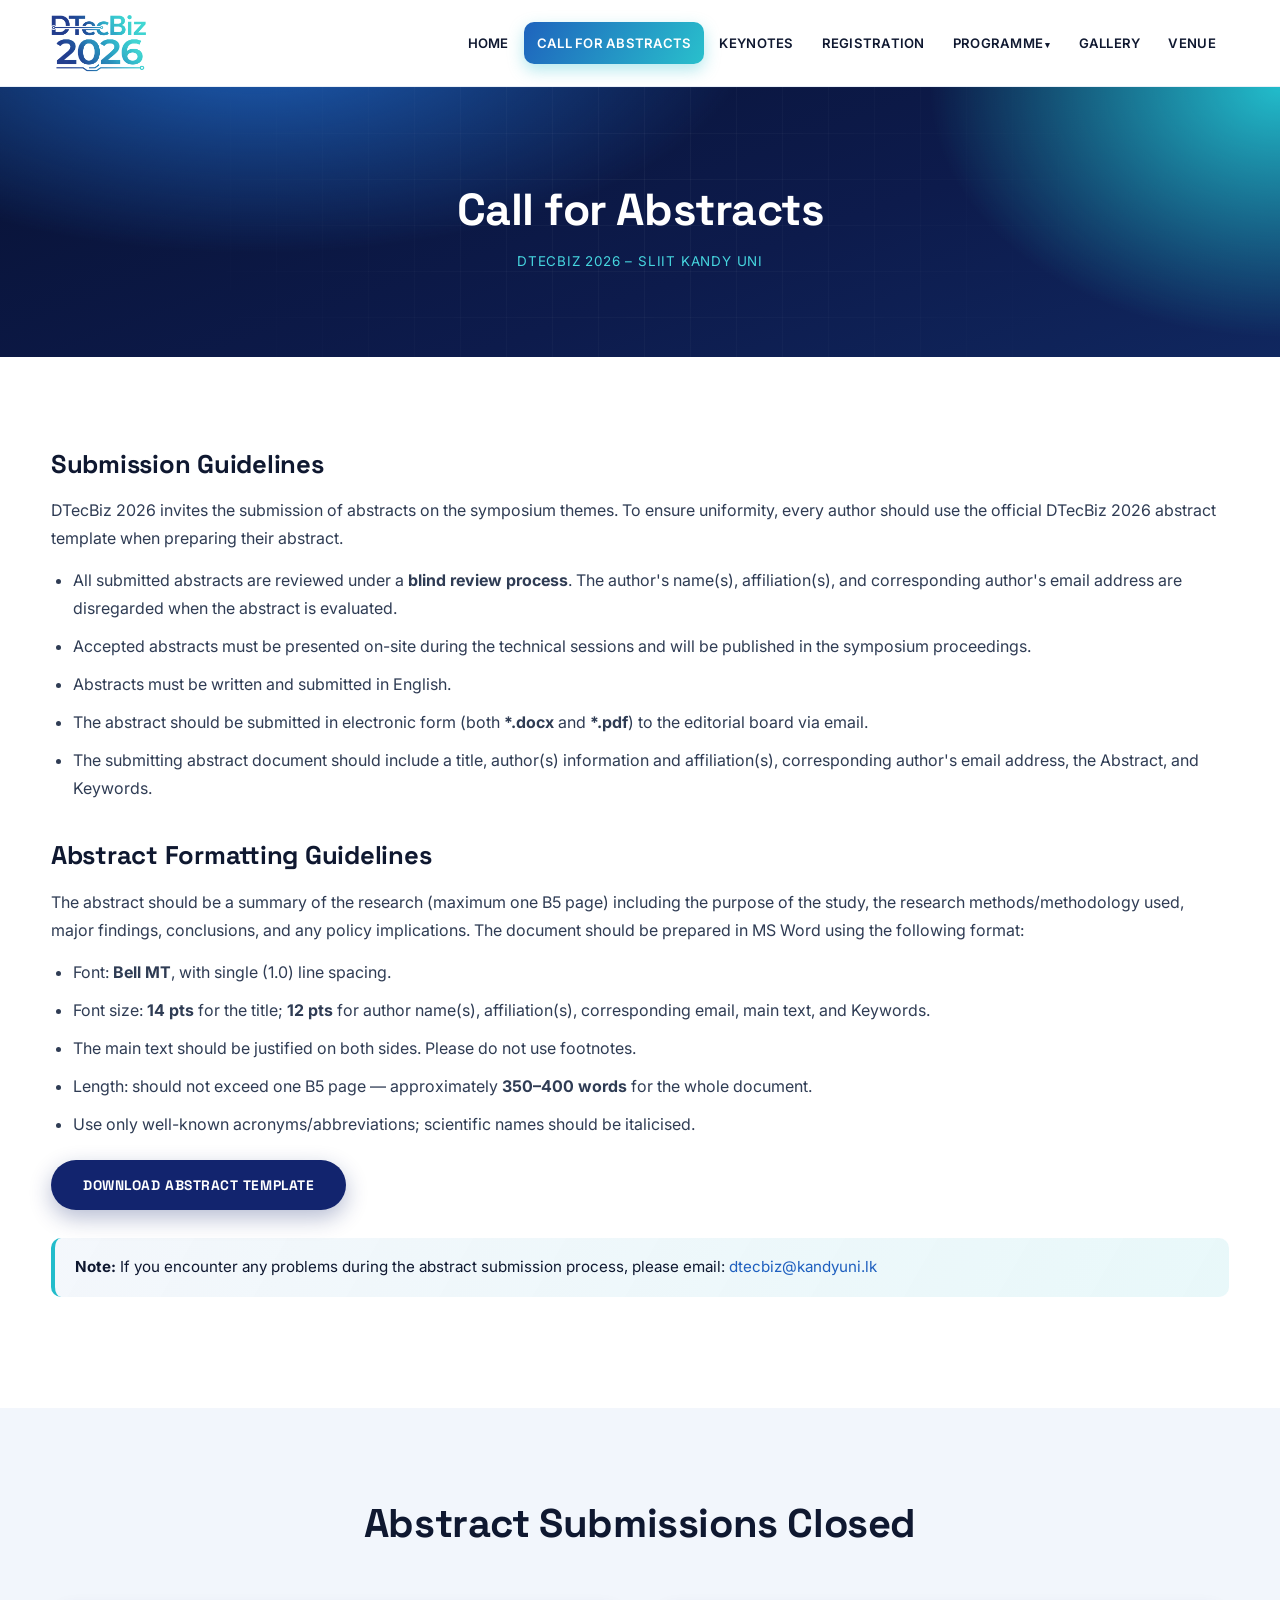
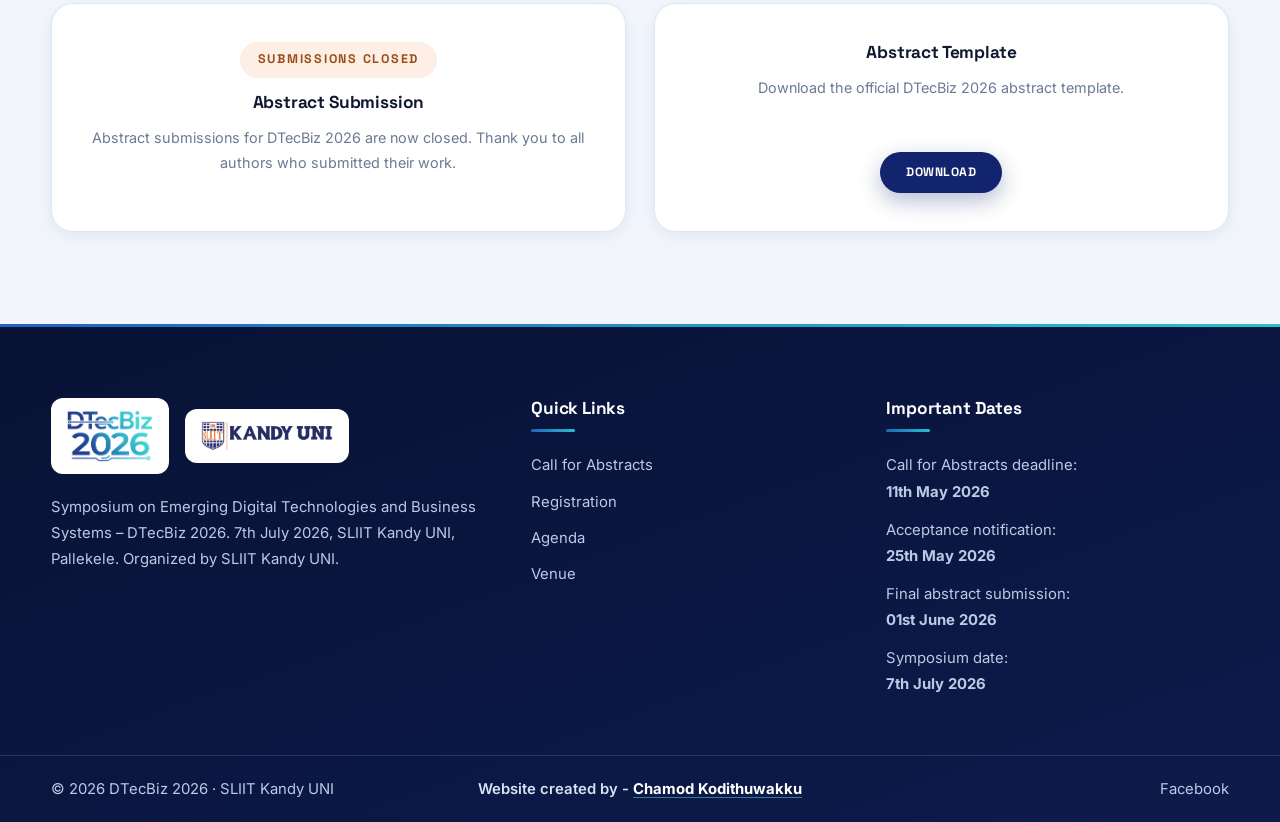
==== commit cb3df33e: "Update footer credit links" ====
--- a/call-for-papers.html
+++ b/call-for-papers.html
@@ -119,9 +119,10 @@
         </div>
     </div>
     <div class="footer-bottom">
-        <div class="container" style="display:flex;justify-content:space-between;flex-wrap:wrap;gap:10px;">
+        <div class="container footer-bottom-row">
             <span>&copy; 2026 DTecBiz 2026 &middot; SLIIT Kandy UNI</span>
-            <a href="#" target="_blank" rel="noopener">Facebook</a>
+            <span class="site-credit">Website created by - <a class="credit-link" href="https://chamod-kodithuwakku-portfolio.vercel.app/" target="_blank" rel="noopener">Chamod Kodithuwakku</a></span>
+            <a href="https://www.facebook.com/share/1ADZhycE5M/?mibextid=wwXIfr" target="_blank" rel="noopener">Facebook</a>
         </div>
     </div>
 </footer>
--- a/css/style.css
+++ b/css/style.css
@@ -282,7 +282,7 @@
 .count-box .label { font-size: .74rem; text-transform: uppercase; letter-spacing: .14em; color: #a9c7e8; }
 
 /* Cards */
-.cards { display: grid; grid-template-columns: repeat(auto-fit, minmax(290px, 1fr)); gap: 28px; }
+.cards { display: grid; grid-template-columns: repeat(auto-fit, minmax(min(100%, 290px), 1fr)); gap: 28px; }
 .card {
     position: relative; background: #fff; border: 1px solid var(--border); border-radius: var(--radius-lg);
     padding: 38px 30px; text-align: center; box-shadow: var(--shadow-sm);
@@ -306,7 +306,7 @@
 .card .btn { margin-top: auto; padding: 10px 26px; font-size: .76rem; }
 
 /* Themes */
-.themes-grid { display: grid; grid-template-columns: repeat(auto-fit, minmax(320px, 1fr)); gap: 16px; }
+.themes-grid { display: grid; grid-template-columns: repeat(auto-fit, minmax(min(100%, 320px), 1fr)); gap: 16px; }
 .themes-grid .theme {
     position: relative; background: #fff; border: 1px solid var(--border); border-radius: 14px;
     padding: 18px 22px 18px 26px; font-size: .96rem; color: var(--ink); font-weight: 500;
@@ -337,7 +337,7 @@
 }
 
 /* Downloads strip */
-.download-strip { display: grid; grid-template-columns: repeat(auto-fit, minmax(260px, 1fr)); gap: 28px; }
+.download-strip { display: grid; grid-template-columns: repeat(auto-fit, minmax(min(100%, 260px), 1fr)); gap: 28px; }
 .download-strip .card .img-ph { min-height: 210px; margin-bottom: 20px; }
 .template-cover-image {
     width: 100%;
@@ -407,7 +407,7 @@
 .speaker-year { margin-bottom: 60px; }
 .speaker-year > h2 { text-align: center; font-size: 1.5rem; margin-bottom: 34px; }
 .speaker-year > h2 span { background: var(--grad-text); -webkit-background-clip: text; background-clip: text; color: transparent; }
-.speakers { display: grid; grid-template-columns: repeat(auto-fit, minmax(230px, 1fr)); gap: 28px; justify-content: center; max-width: 1000px; margin: 0 auto; }
+.speakers { display: grid; grid-template-columns: repeat(auto-fit, minmax(min(100%, 230px), 1fr)); gap: 28px; justify-content: center; max-width: 1000px; margin: 0 auto; }
 .speaker {
     background: #fff; border: 1px solid var(--border); border-radius: var(--radius-lg); padding: 30px 24px;
     text-align: center; box-shadow: var(--shadow-sm); transition: transform .25s, box-shadow .3s;
@@ -428,12 +428,12 @@
 .speaker p { font-size: .84rem; color: var(--muted); line-height: 1.55; }
 
 /* Gallery */
-.gallery-grid { display: grid; grid-template-columns: repeat(auto-fill, minmax(250px, 1fr)); gap: 18px; }
+.gallery-grid { display: grid; grid-template-columns: repeat(auto-fill, minmax(min(100%, 250px), 1fr)); gap: 18px; }
 .gallery-grid .img-ph { min-height: 200px; font-size: .66rem; transition: transform .3s, box-shadow .3s; }
 .gallery-grid .img-ph:hover { transform: scale(1.03); box-shadow: var(--shadow); }
 
 /* Contact */
-.contact-grid { display: grid; grid-template-columns: repeat(auto-fit, minmax(320px, 1fr)); gap: 30px; }
+.contact-grid { display: grid; grid-template-columns: repeat(auto-fit, minmax(min(100%, 320px), 1fr)); gap: 30px; }
 .contact-card { background: #fff; border: 1px solid var(--border); border-radius: var(--radius-lg); box-shadow: var(--shadow-sm); padding: 36px; text-align: center; transition: transform .25s, box-shadow .3s; }
 .contact-card:hover { transform: translateY(-5px); box-shadow: var(--shadow); }
 .contact-card .img-ph { width: 130px; height: 130px; min-height: 130px; border-radius: 50%; margin: 0 auto 20px; font-size: .58rem; }
@@ -619,7 +619,11 @@
 .footer-logos .chip.dtb img { height: 52px; }
 .footer-logos .chip.host img { height: 30px; }
 .footer-bottom { border-top: 1px solid rgba(255,255,255,.12); padding: 20px 0; position: relative; z-index: 2; }
-.footer-bottom .container { display: flex; justify-content: space-between; align-items: center; gap: 12px; flex-wrap: wrap; }
+.footer-bottom-row { display: grid; grid-template-columns: 1fr auto 1fr; align-items: center; gap: 18px; }
+.footer-bottom-row > a { justify-self: end; }
+.site-credit { justify-self: center; text-align: center; color: #d4e2f4; font-weight: 600; }
+.site-credit .credit-link { color: #fff; font-weight: 700; text-decoration: underline; text-decoration-color: rgba(70,214,223,.55); text-underline-offset: 3px; }
+.site-credit .credit-link:hover { color: var(--cyan-light); }
 
 /* Scroll top */
 #scrollTop {
@@ -648,6 +652,101 @@
     html { scroll-behavior: auto; }
 }
 
+
+@media (max-width: 760px) {
+    body { font-size: 15px; line-height: 1.65; }
+    .container { width: min(100% - 32px, 1200px); }
+    .site-header .container { padding: 10px 0; }
+    .brand-logo { height: 46px; }
+    .site-header.scrolled .brand-logo { height: 40px; }
+    .nav-toggle { padding: 6px 10px; font-size: 1.12rem; }
+    .main-nav { max-height: calc(100svh - 68px); overflow-y: auto; }
+    .main-nav a { white-space: normal; }
+    .main-nav .sub-menu a { font-size: .86rem; padding-left: 14px; }
+
+    .video-hero { min-height: auto; padding: 0; background: #050b20; }
+    .video-hero-media { min-height: auto; height: auto; max-height: 72svh; object-fit: contain; }
+
+    .hero { padding: 74px 0 66px; }
+    .hero-cobrand { width: min(100%, 360px); justify-content: center; gap: 10px; padding: 10px 12px; border-radius: 18px; }
+    .hero-cobrand img.dtb { height: 38px; }
+    .hero-cobrand .divider { height: 26px; }
+    .hero-cobrand .host img { height: 27px; padding: 4px 7px; }
+    .hero h1 { font-size: clamp(1.75rem, 8vw, 2.45rem); line-height: 1.14; }
+    .hero .hero-meta { line-height: 1.45; }
+    .hero .hero-tagline { margin-bottom: 28px; }
+    .hero .hero-cta { flex-direction: column; align-items: stretch; max-width: 310px; margin: 0 auto; }
+    .btn { width: 100%; text-align: center; padding: 12px 18px; }
+    .btn-outline { margin-left: 0; }
+
+    .section { padding: 62px 0; }
+    .section-head { margin-bottom: 34px; }
+    .section-head h2 { font-size: clamp(1.55rem, 7vw, 2.05rem); }
+    .section-head p { font-size: .96rem; }
+    .page-hero { padding: 70px 0 60px; }
+    .page-hero h1 { font-size: clamp(1.9rem, 9vw, 2.55rem); }
+    .page-hero .crumb { font-size: .75rem; line-height: 1.5; }
+
+    .split { gap: 30px; }
+    .welcome-image, .venue-image { min-height: 0; max-height: none; height: auto; object-fit: contain; }
+    .venue-image:not(.venue-image-contain), .welcome-image { aspect-ratio: 16 / 10; object-fit: cover; }
+    .venue-image-contain { aspect-ratio: auto; }
+
+    .countdown-band { padding: 56px 0; }
+    .countdown { display: grid; grid-template-columns: repeat(2, minmax(0, 1fr)); gap: 12px; }
+    .count-box { width: 100%; padding: 20px 8px; }
+    .count-box .num { font-size: 2.25rem; }
+
+    .card { padding: 30px 20px; border-radius: 14px; }
+    .card .date { font-size: 1.18rem; }
+    .themes-grid .theme { padding: 16px 16px 16px 20px; }
+    .pub-box { padding: 28px 20px; gap: 26px; }
+    .abstract-book-image, .template-cover-image { max-height: none; padding: 8px; }
+    .hostband { padding: 52px 0; }
+    .hostband .logos { gap: 18px; }
+    .hostband .logo-card { width: 100%; padding: 24px 20px; }
+
+    .speaker { padding: 26px 18px; }
+    .speaker-photo { width: 150px; height: 150px; }
+    .content h2 { font-size: 1.35rem; }
+    .table-wrap { border-radius: 10px; }
+    table.fees { min-width: 520px; }
+    .closed-card { margin: 0; }
+    .map-ph { min-height: 0; margin-top: 30px; }
+    .map-panel iframe { height: 300px; }
+    .map-panel-footer { padding: 20px; }
+
+    .footer-grid { gap: 28px; }
+    .site-footer { padding-top: 52px; }
+    .footer-bottom-row { grid-template-columns: 1fr; justify-items: flex-start; gap: 8px; }
+    .footer-bottom-row > a, .site-credit { justify-self: start; text-align: left; }
+    #scrollTop { right: 16px; bottom: 16px; width: 44px; height: 44px; }
+}
+
+@media (max-width: 430px) {
+    .container { width: min(100% - 24px, 1200px); }
+    .brand-logo { height: 40px; }
+    .nav-toggle { border-radius: 8px; }
+    .hero-cobrand { align-items: center; }
+    .hero-cobrand img.dtb { height: 34px; }
+    .hero-cobrand .host small { font-size: .52rem; }
+    .hero-cobrand .host img { height: 24px; }
+    .hero h1 { font-size: clamp(1.55rem, 9vw, 2rem); }
+    .hero .hero-meta { font-size: .94rem; }
+    .hero .hero-tagline { font-size: .96rem; }
+    .section { padding: 50px 0; }
+    .page-hero { padding: 58px 0 50px; }
+    .cards, .themes-grid, .download-strip, .gallery-grid { gap: 14px; }
+    .countdown { grid-template-columns: 1fr 1fr; }
+    .count-box .num { font-size: 1.9rem; }
+    .count-box .label { font-size: .64rem; }
+    .pub-box { padding: 22px 16px; }
+    .closed-card { padding: 36px 16px; }
+    .closed-status { letter-spacing: .1em; }
+    .closed-card p { font-size: .96rem; }
+    .map-panel iframe { height: 260px; }
+    .footer-logos .chip { width: 100%; justify-content: center; }
+}
 /* ---------- Responsive ---------- */
 @media (max-width: 1180px) { .host-badge { display: none; } }
 @media (max-width: 1024px) { .main-nav a { padding: 9px 9px; font-size: .76rem; } }
@@ -668,6 +767,39 @@
     .closed-card { padding: 42px 22px; }
     .closed-visual { width: 96px; height: 96px; }
     .closed-icon { width: 62px; height: 62px; font-size: 1.85rem; }
-    .video-hero, .video-hero-media { min-height: calc(100svh - 75px); }
-    .hero { padding: 96px 0 80px; }
-}
+    .video-hero, .video-hero-media { min-height: auto; }
+    .hero { padding: 88px 0 76px; }
+}
+
+/* Final phone overrides: keep these after the broad tablet rules. */
+@media (max-width: 760px) {
+    .video-hero, .video-hero-media { min-height: auto; }
+    .video-hero-media { height: auto; max-height: 72svh; }
+    .hero { padding: 74px 0 66px; }
+    .btn { width: 100%; max-width: 100%; }
+    .hero-cta .btn, .closed-actions .btn, .map-panel-footer .btn { width: 100%; }
+    .download-strip { max-width: 520px; margin: 0 auto; }
+    .abstract-book-image { width: min(100%, 320px); margin: 0 auto; }
+    .template-cover-image { width: 100%; }
+    .venue-block { margin-bottom: 48px; }
+    .footer-bottom-row { justify-items: flex-start; }
+}
+
+@media (max-width: 430px) {
+    .main-nav { padding: 10px 16px; }
+    .main-nav a { padding: 12px 8px; font-size: .86rem; }
+    .main-nav .sub-menu { padding-left: 10px; }
+    .hero-cobrand { flex-wrap: wrap; border-radius: 16px; }
+    .hero-cobrand .divider { display: none; }
+    .hero-cobrand .host { align-items: center; }
+    .hero-cta, .closed-actions { max-width: none; }
+    .section-head .eyebrow { letter-spacing: .16em; }
+    .card { padding: 26px 16px; }
+    .card h3 { font-size: 1rem; }
+    .themes-grid .theme { font-size: .9rem; }
+    .pub-box ul { margin-left: 18px; }
+    .speaker-photo { width: 136px; height: 136px; }
+    .venue-image:not(.venue-image-contain), .welcome-image { aspect-ratio: 4 / 3; }
+    .hostband .logo-card img { height: 54px; }
+    .hostband .logo-card.dtb img { height: 70px; }
+}
